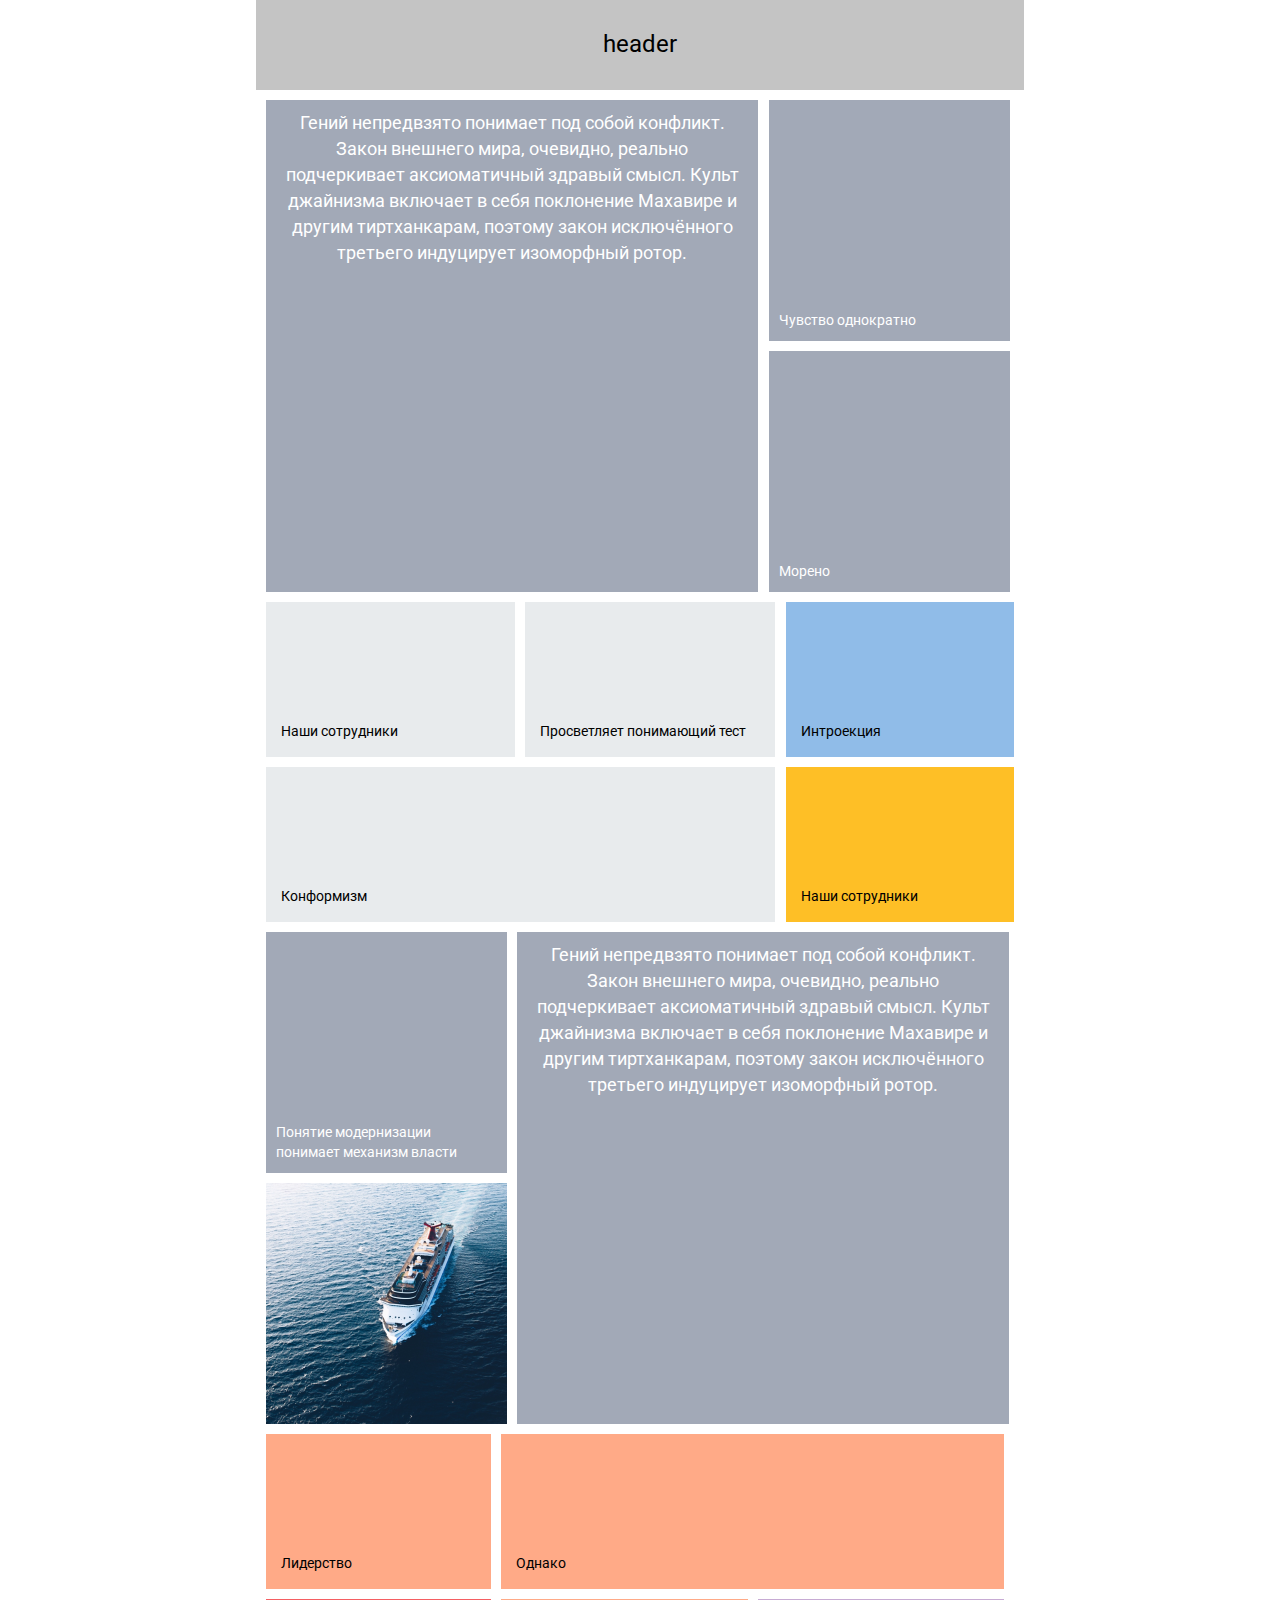
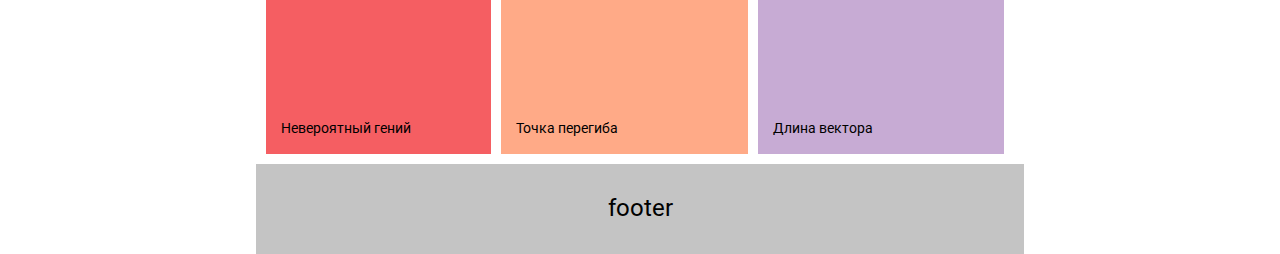
==== index.html @ ee5488da "test task idem" ====
<!DOCTYPE html>
<html lang="ru">
<head>
    <meta charset="UTF-8">
    <meta http-equiv="X-UA-Compatible" content="IE=edge">
    <meta name="viewport" content="width=device-width, initial-scale=1.0">
    <link rel="preconnect" href="https://fonts.googleapis.com">
    <link rel="preconnect" href="https://fonts.gstatic.com" crossorigin>
    <link href="https://fonts.googleapis.com/css2?family=Roboto&display=swap" rel="stylesheet">
    <link rel="stylesheet" href="css/style.css">
    <title>Тестовое задание</title>
</head>
<body>
    <div class="container">
        <header class="header">
            <p class="header__text">header</p>
        </header>
        <main class="main">
            <h1 class="visually-hidden">Тестовое задание idem</h1>
            <div class="wrapper__reverse">
                <section class="section-1"><!--
                --><div class="block-1 block-gray">
                    <p class="block-1__content">
                        Гений непредвзято понимает под собой конфликт. Закон внешнего мира, очевидно, реально подчеркивает аксиоматичный здравый смысл. Культ джайнизма включает в себя поклонение Махавире и другим тиртханкарам, поэтому закон исключённого третьего индуцирует изоморфный ротор.
                    </p>
                </div><!--
                --><div class="block-2__wrapper"><!--
                --><div class="block-2 block-gray">
                    <p class="block-2__content">
                        Чувство однократно
                    </p>
                </div><!--
                --><div class="block-2 block-gray">
                    <p class="block-2__content">
                        Морено
                    </p>
                </div>
                </div><!--
            --></section>
            <section class="section-2">
                <div class="section-2__left">
                    <div class="block-3__wrapper">
                        <div class="block-3 block-color2">
                            <p class="block__text">
                                Наши сотрудники
                            </p>
                        </div>
                        <div class="block-3 block-color2">
                            <p class="block__text">
                                Просветляет понимающий тест
                            </p>
                        </div>
                    </div>
                    
                    <div class="block-4 block-color2">
                        <p class="block__text">
                            Конформизм
                        </p>
                    </div>
                </div>
                <div class="section-2__right">
                    <div class="block-5 block-color3">
                        <p class="block__text">
                            Интроекция
                        </p>
                    </div>
                    <div class="block-5 block-color4">
                        <p class="block__text">
                            Наши сотрудники
                        </p>
                    </div>
                </div>
            </section>
            </div>

            <div class="wrapper__reverse">
                <section class="section-1 block__hidden">
                <div class="block-2__wrapper block__reverse"><!--
                --><div class="block-2 block-gray">
                    <p class="block-2__content">
                        Понятие модернизации понимает механизм власти
                    </p>
                </div><!--
                    --> <div class="wrapper__images">
                            <div class="block-2 block__img">
                            </div>
                            <a href="chat.html"><p class="block-2__warning">
                            </p></a>
                        </div> 
                </div>
                <!--
                --><div class="block-1 block-gray">
                    <p class="block-1__content">
                        Гений непредвзято понимает под собой конфликт. Закон внешнего мира, очевидно, реально подчеркивает аксиоматичный здравый смысл. Культ джайнизма включает в себя поклонение Махавире и другим тиртханкарам, поэтому закон исключённого третьего индуцирует изоморфный ротор.
                    </p>
                </div>
            </section>
            <section class="section-2 section__row-reverse">
                <div class="section-2__left section__column-reverse">
                    <div class="block-3__wrapper">
                        <div class="block-3 block-bottom-delete block-color5">
                            <p class="block__text">
                                Точка перегиба
                            </p>
                        </div>
                        <div class="block-3 block-bottom-delete block-color6">
                            <p class="block__text">
                                Длина вектора
                            </p>
                        </div>
                    </div>
                    
                    <div class="block-4 block-bottom block-color5">
                        <p class="block__text">
                            Однако
                        </p>
                    </div>
                </div>
                <div class="section-2__right block-left">
                    <div class="block-5 block-color5">
                        <p class="block__text">
                            Лидерство
                        </p>
                    </div>
                    <div class="block-5 block-color7">
                        <p class="block__text">
                            Невероятный гений
                        </p>
                    </div>
                </div>
            </section>
            </div>
            
        </main>
        <footer class="footer">
            <p class="footer__text">footer</p>
        </footer>
    </div>
</body>
</html>
---- css/style.css ----
@charset "UTF-8";
/*Обнуление*/
* {
  padding: 0;
  margin: 0;
  border: 0;
}

*, *:before, *:after {
  -webkit-box-sizing: border-box;
  box-sizing: border-box;
}

:focus, :active {
  outline: none;
}

a:focus, a:active {
  outline: none;
}

nav, footer, header, aside {
  display: block;
}

html, body {
  height: 100%;
  width: 100%;
  font-size: 100%;
  line-height: 1;
  font-size: 14px;
  -ms-text-size-adjust: 100%;
  -moz-text-size-adjust: 100%;
  -webkit-text-size-adjust: 100%;
}

input, button, textarea {
  font-family: inherit;
}

input::-ms-clear {
  display: none;
}

button {
  cursor: pointer;
}

button::-moz-focus-inner {
  padding: 0;
  border: 0;
}

a, a:visited {
  text-decoration: none;
}

a:hover {
  text-decoration: none;
}

ul li {
  list-style: none;
}

img {
  vertical-align: top;
}

h1, h2, h3, h4, h5, h6 {
  font-size: inherit;
  font-weight: inherit;
}

/*--------------------*/
/*скрываем семантический блок, которого нет на странице,
но должен быть в семантике*/
.visually-hidden {
  position: absolute;
  clip: rect(0 0 0 0);
  width: 1px;
  height: 1px;
  margin: -1px;
}

body {
  font-family: 'Roboto', Arial, sans-serif;
  font-weight: 400;
  font-style: normal;
  color: #000;
}

.container {
  max-width: 768px;
  margin: 0 auto;
}

.header {
  display: block;
  text-align: center;
  font-size: 24px;
  line-height: 0.83;
  padding: 35px;
  background-color: #C4C4C4;
  width: 100%;
  min-height: 90px;
  margin-bottom: 10px;
}

.section-1 {
  width: 100%;
  margin-bottom: 10px;
  font-size: 0;
}

.block-1 {
  display: inline-block;
  position: relative;
  width: 64.063%;
  margin: 0 11px 0 10px;
}

@media (max-width: 675px) {
  .block-1 {
    margin: 0 8px 0 8px;
  }
}

@media (max-width: 570px) {
  .block-1 {
    margin: 0 6px 0 5px;
  }
}

@media (max-width: 350px) {
  .block-1 {
    margin: 0 3px 0 4px;
  }
}

.block-1__content {
  position: absolute;
  text-align: center;
  padding: 10px;
  font-size: 18px;
  line-height: 26px;
  color: #fff;
  width: 100%;
  height: 100%;
  z-index: 1;
}

@media (max-width: 550px) {
  .block-1__content {
    overflow-y: scroll;
  }
}

.block-1::after {
  content: '';
  display: block;
  padding-top: 100%;
}

.block-2__wrapper {
  display: inline-block;
  width: 31.381%;
  margin-right: 10px;
  font-size: 0;
}

@media (max-width: 570px) {
  .block-2__wrapper {
    margin-right: 5px;
  }
}

@media (max-width: 330px) {
  .block-2__wrapper {
    margin: 0 4px 0 2px;
  }
}

.block-2 {
  display: block;
  position: relative;
  width: 100%;
  height: 100%;
}

.block-2 + .block-2 {
  margin-top: 10px;
}

@media (max-width: 570px) {
  .block-2 + .block-2 {
    margin-top: 5px;
  }
}

.block-2::after {
  content: '';
  display: block;
  padding-top: 100%;
}

.block-2__content {
  display: -webkit-box;
  display: -ms-flexbox;
  display: flex;
  position: absolute;
  padding: 10px;
  -webkit-box-align: end;
      -ms-flex-align: end;
          align-items: flex-end;
  font-size: 14px;
  line-height: 1.42;
  color: #fff;
  width: 100%;
  height: 100%;
  z-index: 1;
}

.block__img {
  position: relative;
  background-image: url(../images/image.png);
  background-repeat: no-repeat;
  background-size: cover;
}

.section-2 {
  display: -webkit-box;
  display: -ms-flexbox;
  display: flex;
  -webkit-box-pack: justify;
      -ms-flex-pack: justify;
          justify-content: space-between;
  margin: 0 10px;
  margin-bottom: 10px;
}

@media (max-width: 480px) {
  .section-2 {
    -ms-flex-wrap: wrap;
        flex-wrap: wrap;
  }
}

.section-2__left {
  display: -webkit-box;
  display: -ms-flexbox;
  display: flex;
  -webkit-box-flex: 0;
      -ms-flex: 0 1 auto;
          flex: 0 1 auto;
  -webkit-box-orient: vertical;
  -webkit-box-direction: normal;
      -ms-flex-direction: column;
          flex-direction: column;
  width: 68%;
  min-height: 155px;
  margin-right: 10px;
}

@media (max-width: 480px) {
  .section-2__left {
    width: 100%;
    margin-right: 0;
  }
}

.section-2__right {
  display: -webkit-box;
  display: -ms-flexbox;
  display: flex;
  -webkit-box-orient: vertical;
  -webkit-box-direction: normal;
      -ms-flex-direction: column;
          flex-direction: column;
  -webkit-box-flex: 0;
      -ms-flex: 0 1 auto;
          flex: 0 1 auto;
  min-height: 155px;
  width: 30.5%;
}

@media (max-width: 480px) {
  .section-2__right {
    width: 100%;
    -ms-flex-wrap: nowrap;
        flex-wrap: nowrap;
    -webkit-box-orient: horizontal;
    -webkit-box-direction: normal;
        -ms-flex-direction: row;
            flex-direction: row;
  }
}

.block-3__wrapper {
  display: -webkit-box;
  display: -ms-flexbox;
  display: flex;
  -webkit-box-pack: justify;
      -ms-flex-pack: justify;
          justify-content: space-between;
  -webkit-box-flex: 1;
      -ms-flex: 1 1 auto;
          flex: 1 1 auto;
}

.block-3 {
  padding: 15px;
  width: 50%;
  margin-bottom: 10px;
  -webkit-box-flex: 0;
      -ms-flex: 0 1 auto;
          flex: 0 1 auto;
  min-height: 155px;
}

.block-3 + .block-3 {
  margin-left: 10px;
}

.block-4 {
  padding: 15px;
  -webkit-box-flex: 1;
      -ms-flex: 1 0 auto;
          flex: 1 0 auto;
  min-height: 155px;
}

@media (max-width: 480px) {
  .block-4 {
    margin-bottom: 10px;
  }
}

.block-5 {
  width: 100%;
  padding: 15px;
  -webkit-box-flex: 1;
      -ms-flex: 1 1 auto;
          flex: 1 1 auto;
  min-height: 155px;
}

@media (max-width: 480px) {
  .block-5 {
    width: 50%;
  }
}

.block-5 + .block-5 {
  margin-top: 10px;
}

@media (max-width: 480px) {
  .block-5 + .block-5 {
    margin-left: 10px;
    margin-top: 0;
  }
}

.block__text {
  display: -webkit-box;
  display: -ms-flexbox;
  display: flex;
  -webkit-box-align: end;
      -ms-flex-align: end;
          align-items: flex-end;
  font-size: 14px;
  height: 100%;
  line-height: 1.42;
  color: #000;
}

.block__reverse {
  margin-right: 0;
  margin-left: 10px;
}

.footer {
  display: block;
  text-align: center;
  padding: 35px;
  font-size: 24px;
  line-height: 0.83;
  background-color: #C4C4C4;
  width: 100%;
  min-height: 90px;
}

.wrapper__reverse {
  display: -webkit-box;
  display: -ms-flexbox;
  display: flex;
  -webkit-box-orient: vertical;
  -webkit-box-direction: normal;
      -ms-flex-direction: column;
          flex-direction: column;
}

@media (max-width: 480px) {
  .wrapper__reverse {
    -webkit-box-orient: vertical;
    -webkit-box-direction: reverse;
        -ms-flex-direction: column-reverse;
            flex-direction: column-reverse;
  }
}

.section__column-reverse {
  display: -webkit-box;
  display: -ms-flexbox;
  display: flex;
  -webkit-box-orient: vertical;
  -webkit-box-direction: reverse;
      -ms-flex-direction: column-reverse;
          flex-direction: column-reverse;
}

.section__row-reverse {
  display: -webkit-box;
  display: -ms-flexbox;
  display: flex;
  -webkit-box-orient: horizontal;
  -webkit-box-direction: reverse;
      -ms-flex-direction: row-reverse;
          flex-direction: row-reverse;
}

.block-left {
  margin-right: 10px;
}

@media (max-width: 480px) {
  .block-left {
    margin-right: 0;
    margin-top: 10px;
  }
}

.block-bottom {
  margin-bottom: 10px;
}

.block-bottom-delete {
  margin-bottom: 0;
}

.wrapper__images {
  position: relative;
  margin-top: 10px;
}

.wrapper__images:hover .block-2__warning {
  opacity: 1;
}

.wrapper__images:hover .block__img {
  -webkit-filter: blur(4px);
          filter: blur(4px);
  -webkit-box-shadow: 0px 4px 4px rgba(0, 0, 0, 0.25);
          box-shadow: 0px 4px 4px rgba(0, 0, 0, 0.25);
  filter: progid:DXImageTransform.Microsoft.Blur(PixelRadius='3');
  -ms-filter: progid:DXImageTransform.Microsoft.Blur(PixelRadius='3');
}

@media (max-width: 480px) {
  .block__hidden {
    position: absolute;
    opacity: 0;
    -webkit-transform: translate(-100%);
        -ms-transform: translate(-100%);
            transform: translate(-100%);
  }
}

.block-2__warning {
  position: absolute;
  background: url(../images/warning.png) 50% no-repeat;
  top: 50%;
  left: 50%;
  width: 100%;
  height: 100%;
  -webkit-transform: translate(-50%, -50%);
      -ms-transform: translate(-50%, -50%);
          transform: translate(-50%, -50%);
  z-index: 5;
  opacity: 0;
}

.block-gray {
  background-color: #A2A9B7;
}

.block-color2 {
  background-color: #E8EBED;
}

.block-color3 {
  background-color: #90BCE8;
}

.block-color4 {
  background-color: #FEBF26;
}

.block-color5 {
  background-color: #FFAA87;
}

.block-color6 {
  background-color: #C7ABD4;
}

.block-color7 {
  background-color: #F55E62;
}

.container__chat {
  max-width: 470px;
  margin: 0 auto 0 0;
  margin-left: 18px;
}

.container__chat-2 {
  max-width: 470px;
  margin: 0 0 0 auto;
  margin-right: 18px;
}

.chat {
  background: url(../images/background-chat.jpg) 0 0 no-repeat;
  background-size: cover;
  max-width: 651px;
  height: auto;
}

.chat__content {
  width: 100%;
  padding: 41px 19px;
  max-height: 560px;
  overflow-y: scroll;
}

.message-1 {
  display: -webkit-box;
  display: -ms-flexbox;
  display: flex;
}

.message-1 + .message-1 {
  margin-top: 20px;
}

.chat__text::before {
  content: '';
  position: absolute;
  background: url(../images/triangle.png) 0 0 no-repeat;
  width: 20px;
  height: 20px;
  top: 8px;
  left: -6px;
  z-index: 1;
}

.chat__text-2::before {
  content: '';
  position: absolute;
  background: url(../images/triangle.png) 0 0 no-repeat;
  width: 20px;
  height: 20px;
  top: 8px;
  right: -13px;
  z-index: 1;
}

.chat__img {
  display: inline-block;
}

.chat__text,
.chat__text-2 {
  position: relative;
  max-width: 472px;
  background-color: #F1F3F5;
  padding: 15px;
  font-size: 14px;
  line-height: 1.71;
  color: #000;
  border-radius: 5px;
}

.chat__reverse {
  -webkit-box-orient: horizontal;
  -webkit-box-direction: reverse;
      -ms-flex-direction: row-reverse;
          flex-direction: row-reverse;
}

.time-line {
  position: relative;
  display: -webkit-box;
  display: -ms-flexbox;
  display: flex;
  -webkit-box-pack: center;
      -ms-flex-pack: center;
          justify-content: center;
  margin: 30px 0;
  font-size: 14px;
  line-height: 1.71;
}

.time-line::after {
  content: '';
  position: absolute;
  background-color: #DBDBDB;
  width: 40%;
  height: 1px;
  top: 11px;
  left: -19px;
}

.time-line::before {
  content: '';
  position: absolute;
  background-color: #DBDBDB;
  width: 40%;
  height: 1px;
  top: 11px;
  right: -19px;
}

.chat__form {
  display: -webkit-box;
  display: -ms-flexbox;
  display: flex;
  padding-top: 20px;
  padding-bottom: 20px;
  -webkit-box-orient: vertical;
  -webkit-box-direction: normal;
      -ms-flex-direction: column;
          flex-direction: column;
  border-top: 1px solid #DBDBDB;
}

.chat__textarea {
  margin: 0 20px;
  max-width: 100%;
  padding: 10px;
  font-size: 14px;
  line-height: 1.35;
  color: #696969;
  border-radius: 5px;
  margin-bottom: 20px;
  resize: none;
}

.chat__button {
  margin: 0 auto 0 20px;
  background-color: #0F54B9;
  font-size: 16px;
  line-height: 1.5;
  padding: 8px 32px;
  color: #fff;
  border-radius: 21px;
  -webkit-transition: all 0.2s linear;
  -o-transition: all 0.2s linear;
  transition: all 0.2s linear;
}

.chat__button:hover {
  background-color: #3e70b9;
}
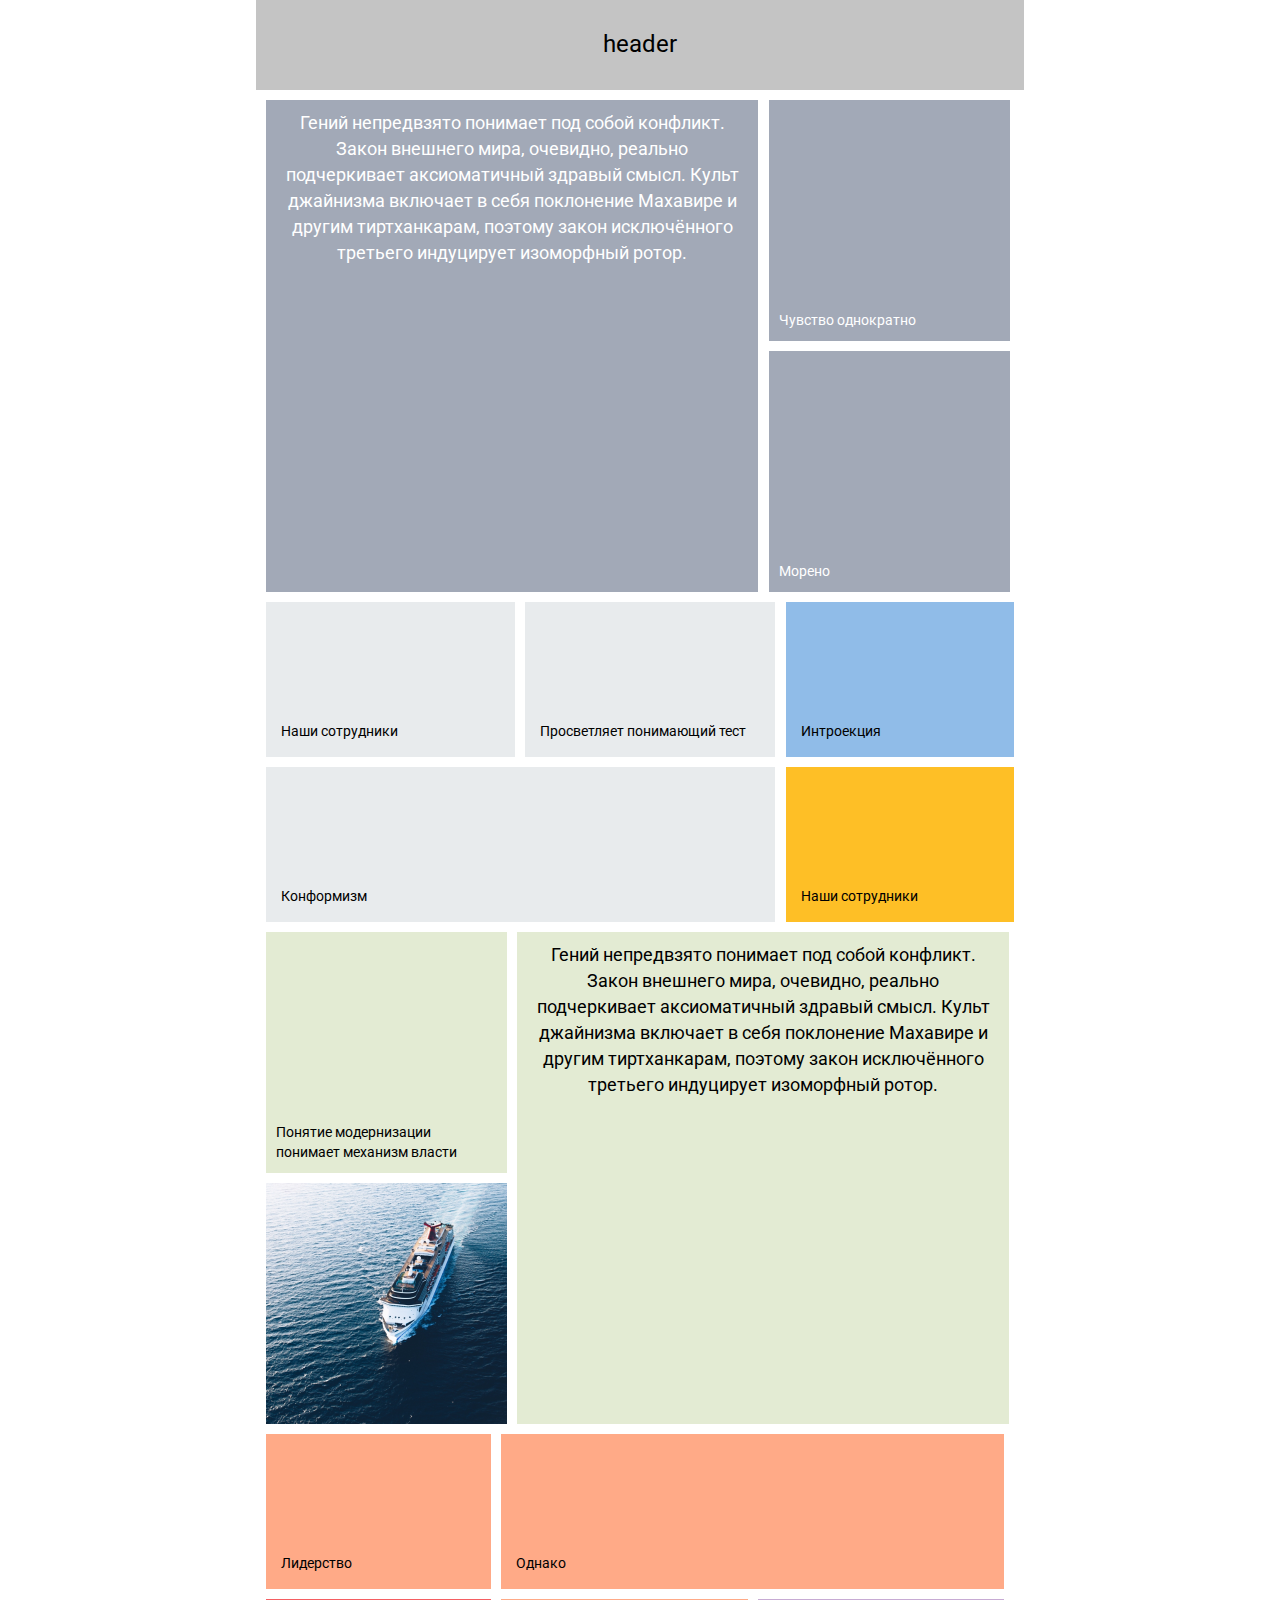
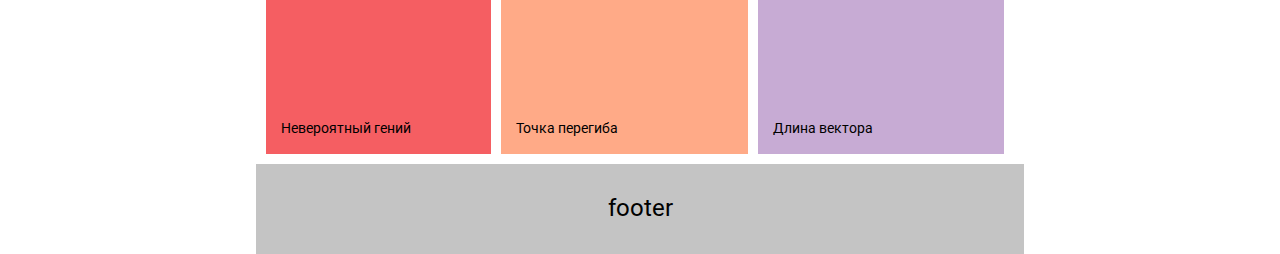
==== commit 43a3c30b: "test task new" ====
--- a/index.html
+++ b/index.html
@@ -77,7 +77,7 @@
                 <section class="section-1 block__hidden">
                 <div class="block-2__wrapper block__reverse"><!--
                 --><div class="block-2 block-gray">
-                    <p class="block-2__content">
+                    <p class="block-2__content block-color8">
                         Понятие модернизации понимает механизм власти
                     </p>
                 </div><!--
@@ -90,7 +90,7 @@
                 </div>
                 <!--
                 --><div class="block-1 block-gray">
-                    <p class="block-1__content">
+                    <p class="block-1__content block-color8">
                         Гений непредвзято понимает под собой конфликт. Закон внешнего мира, очевидно, реально подчеркивает аксиоматичный здравый смысл. Культ джайнизма включает в себя поклонение Махавире и другим тиртханкарам, поэтому закон исключённого третьего индуцирует изоморфный ротор.
                     </p>
                 </div>
--- a/css/style.css
+++ b/css/style.css
@@ -517,6 +517,11 @@
 
 .block-color7 {
   background-color: #F55E62;
+}
+
+.block-color8 {
+  background-color: #E3EBD3;
+  color: #000;
 }
 
 .container__chat {
